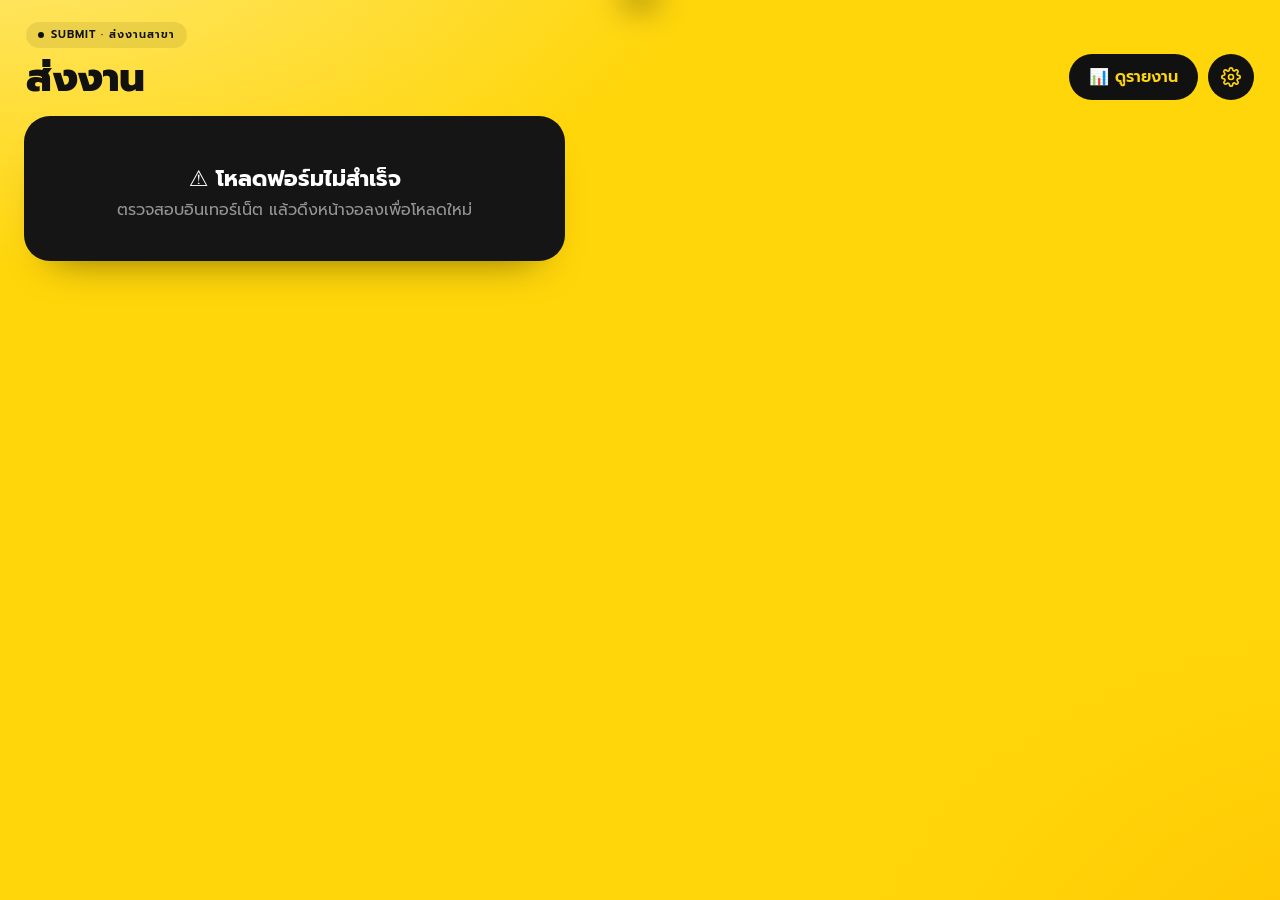
==== index.html @ efc7d186 "Add files via upload" ====
<!doctype html>
<html lang="th">
<head>
<meta charset="utf-8">
<meta name="viewport" content="width=device-width,initial-scale=1,viewport-fit=cover">
<meta name="theme-color" content="#FFD60A">
<meta name="apple-mobile-web-app-capable" content="yes">
<meta name="apple-mobile-web-app-status-bar-style" content="black-translucent">
<title>ส่งงาน</title>
<link rel="preconnect" href="https://fonts.googleapis.com">
<link rel="preconnect" href="https://fonts.gstatic.com" crossorigin>
<link href="https://fonts.googleapis.com/css2?family=Prompt:wght@400;500;600;700;800&display=swap" rel="stylesheet">
<link rel="stylesheet" href="style.css">
<script src="config.js"></script>
</head>
<body>
<div class="page">
  <header class="topbar">
    <div>
      <span class="tag"><i></i>SUBMIT · ส่งงานสาขา</span>
      <h1>ส่งงาน<span id="jobTitle" hidden></span></h1>
      <p class="desc" id="jobDesc"></p>
    </div>
    <div class="tools">
      <a class="pillbtn" href="report.html">📊 ดูรายงาน</a>
      <a class="round sm" href="admin.html" aria-label="ตั้งค่า" title="ตั้งค่า">
        <svg viewBox="0 0 24 24" fill="none" stroke="currentColor" stroke-width="2" stroke-linecap="round" stroke-linejoin="round"><circle cx="12" cy="12" r="3"/><path d="M19.4 15a1.7 1.7 0 0 0 .3 1.8l.1.1a2 2 0 1 1-2.8 2.8l-.1-.1a1.7 1.7 0 0 0-1.8-.3 1.7 1.7 0 0 0-1 1.5V21a2 2 0 1 1-4 0v-.1a1.7 1.7 0 0 0-1.1-1.5 1.7 1.7 0 0 0-1.8.3l-.1.1a2 2 0 1 1-2.8-2.8l.1-.1a1.7 1.7 0 0 0 .3-1.8 1.7 1.7 0 0 0-1.5-1H3a2 2 0 1 1 0-4h.1a1.7 1.7 0 0 0 1.5-1.1 1.7 1.7 0 0 0-.3-1.8l-.1-.1a2 2 0 1 1 2.8-2.8l.1.1a1.7 1.7 0 0 0 1.8.3H9a1.7 1.7 0 0 0 1-1.5V3a2 2 0 1 1 4 0v.1a1.7 1.7 0 0 0 1 1.5 1.7 1.7 0 0 0 1.8-.3l.1-.1a2 2 0 1 1 2.8 2.8l-.1.1a1.7 1.7 0 0 0-.3 1.8V9a1.7 1.7 0 0 0 1.5 1H21a2 2 0 1 1 0 4h-.1a1.7 1.7 0 0 0-1.5 1z"/></svg>
      </a>
    </div>
  </header>

  <main class="form-grid" id="form">
    <section class="panel" id="pInfo"><div class="skel dark"></div><div class="skel dark"></div><div class="skel dark"></div></section>
  </main>
</div>

<!-- Wheel picker sheet -->
<div class="scrim" id="scrim"></div>
<div class="sheet" id="sheet" role="dialog">
  <div id="sheetDrag">
    <div class="grab"></div>
    <div class="sheet-head">
      <button id="cancelSheet" type="button">ยกเลิก</button>
      <b id="sheetTitle">เลือก</b>
      <button id="doneSheet" class="done" type="button">เลือก</button>
    </div>
  </div>
  <div class="wheel-wrap"><div class="band"></div><div class="wheel" id="wheel"></div></div>
</div>

<div class="overlay" id="overlay"><div class="hud" id="hud"></div></div>
<div class="toast" id="toast"></div>

<script>
(() => {
  const CFG = window.APP_CONFIG || {};
  const $ = id => document.getElementById(id);
  const esc = s => String(s ?? '').replace(/[&<>"']/g, c => ({'&':'&amp;','<':'&lt;','>':'&gt;','"':'&quot;',"'":'&#39;'}[c]));
  const ls = {
    get(k){ try { return JSON.parse(localStorage.getItem(k)); } catch(e){ return null; } },
    set(k,v){ try { localStorage.setItem(k, JSON.stringify(v)); } catch(e){} }
  };
  const S = { form: null, stores: [], vals: {}, files: {} };
  const ICON = {
    plus: '<svg viewBox="0 0 24 24" fill="none" stroke="currentColor" stroke-width="2.2" stroke-linecap="round"><path d="M12 5v14M5 12h14"/></svg>',
    cam: '<svg viewBox="0 0 24 24" fill="none" stroke="currentColor" stroke-width="2" stroke-linecap="round" stroke-linejoin="round"><path d="M4 8h3l2-3h6l2 3h3v11H4z"/><circle cx="12" cy="13" r="3.5"/></svg>',
    chev: '<svg width="12" height="12" viewBox="0 0 12 12" fill="none" stroke="currentColor" stroke-width="2" stroke-linecap="round"><path d="M3 4.5l3 3 3-3"/></svg>'
  };

  /* ---------- Toast / haptic ---------- */
  let toastT;
  function toast(msg, err){
    const t = $('toast'); t.textContent = msg;
    t.className = 'toast show' + (err ? ' err' : '');
    clearTimeout(toastT); toastT = setTimeout(() => t.classList.remove('show'), 2600);
  }
  function haptic(){ try { navigator.vibrate && navigator.vibrate(8); } catch(e){} }
  function shake(el){ el.classList.remove('shake'); void el.offsetWidth; el.classList.add('shake'); }

  /* ---------- Load ---------- */
  async function init(){
    const cf = ls.get('form'), cs = ls.get('stores');
    if (cf && cs){ S.form = cf; S.stores = cs; restore(); render(); }
    try {
      const r = await fetch(CFG.API_URL + '?action=init');
      const j = await r.json();
      if (!j.ok) throw new Error(j.error);
      const changed = JSON.stringify(j.form) !== JSON.stringify(S.form) || JSON.stringify(j.stores) !== JSON.stringify(S.stores);
      S.form = j.form; S.stores = j.stores;
      ls.set('form', j.form); ls.set('stores', j.stores);
      if (changed){ restore(); render(); }
    } catch(e){
      if (!S.form){
        $('form').innerHTML = '<section class="panel solo-msg"><h2>⚠️ โหลดฟอร์มไม่สำเร็จ</h2><p>ตรวจสอบอินเทอร์เน็ต แล้วดึงหน้าจอลงเพื่อโหลดใหม่</p></section>';
      }
    }
  }
  function restore(){
    S.form.fields.forEach(f => {
      if (f.type === 'files'){ S.files[f.id] = S.files[f.id] || []; return; }
      if (S.vals[f.id] == null && f.remember){
        const v = ls.get('rem_' + f.id);
        if (v != null) S.vals[f.id] = v;
      }
    });
    const st = S.form.fields.find(f => f.type === 'store');
    if (st && S.vals[st.id] && !S.stores.some(s => s.id === S.vals[st.id])) delete S.vals[st.id];
  }

  /* ---------- Render form ---------- */
  function render(){
    const F = S.form;
    $('jobTitle').hidden = !F.jobName;
    $('jobTitle').textContent = F.jobName;
    $('jobDesc').textContent = F.desc || '';
    document.title = 'ส่งงาน · ' + F.jobName;

    if (F.active === false){
      $('form').className = 'form-grid solo';
      $('form').innerHTML = `<section class="panel solo-msg" id="pInfo"><div class="big-ico">⏸️</div><h2>ปิดรับงานชั่วคราว</h2><p>งาน "${esc(F.jobName)}" ยังไม่เปิดรับ หรือปิดรับไปแล้ว</p></section>`;
      return;
    }
    const info = F.fields.filter(f => f.type !== 'files');
    const ups = F.fields.filter(f => f.type === 'files');
    $('form').className = 'form-grid' + (ups.length ? '' : ' solo');
    $('form').innerHTML =
      `<section class="panel" id="pInfo" style="--i:1">
        <div class="panel-h"><h2>🏬 ข้อมูลผู้ส่ง</h2><small><span class="req">*</span> จำเป็นต้องกรอก</small></div>
        ${info.map(fieldHtml).join('')}
      </section>` +
      (ups.length ? `<section class="panel" id="pUp" style="--i:2">${ups.map((f, i) =>
        (i ? '<div class="divider"></div>' : '') + upHtml(f)).join('')}</section>` : '') +
      `<button class="btn btn-dark" id="submitBtn" type="button">
        <svg viewBox="0 0 24 24" fill="none" stroke="currentColor" stroke-width="2.2" stroke-linecap="round" stroke-linejoin="round"><path d="M12 19V5M5 12l7-7 7 7"/></svg>ส่งงาน</button>`;
    ups.forEach(f => renderThumbs(f.id));
    $('submitBtn').onclick = submit;
  }
  const req = f => f.required ? '<span class="req">*</span>' : '';
  function fieldHtml(f){
    const v = S.vals[f.id] || '';
    if (f.type === 'store' || f.type === 'select'){
      let main = '', sub = '';
      if (f.type === 'store'){
        const s = S.stores.find(x => x.id === v);
        if (s){ main = esc(s.id); sub = esc(s.name); }
      } else if (v) main = esc(v);
      return `<button class="field pick" id="fld_${f.id}" data-pick="${f.id}" type="button">
        <span class="fl">${esc(f.label)}${req(f)}</span>
        <span class="fv">${main || `<em>${f.type === 'store' ? 'แตะเพื่อเลือกสาขา' : 'แตะเพื่อเลือก'}</em>`}</span>
        <span class="fs">${sub || esc(f.hint || '')}</span>
        <span class="chev">${ICON.chev}</span></button>`;
    }
    return `<label class="field" id="fld_${f.id}">
      <span class="fl">${esc(f.label)}${req(f)}${f.hint ? ` <span class="fh">· ${esc(f.hint)}</span>` : ''}</span>
      <input data-in="${f.id}" value="${esc(v)}" ${f.type === 'number' ? 'inputmode="numeric"' : ''} autocomplete="off" placeholder="${esc(f.placeholder || '')}">
    </label>`;
  }
  function upHtml(f){
    const n = (S.files[f.id] || []).length;
    return `<div class="panel-h"><h2>${f.multiple ? '📄' : '📷'} ${esc(f.label)}${req(f)}</h2><small id="cnt_${f.id}">${n ? n + ' ไฟล์' : esc(f.hint || '')}</small></div>
      <div class="up" id="fld_${f.id}">
        <div class="thumbs" id="th_${f.id}" data-th="${f.id}"></div>
        <button class="drop" data-up="${f.id}" type="button">
          <span class="di">${f.multiple ? ICON.plus : ICON.cam}</span>
          <span><b id="ub_${f.id}">เพิ่ม${esc(f.label)}</b><small>${f.multiple ? 'ถ่ายรูป · เลือกจากคลัง · หลายไฟล์ได้' : 'ถ่ายรูป · เลือกจากคลัง · 1 ไฟล์'}${f.pdf ? ' · PDF' : ''}</small></span>
        </button>
      </div>
      <input type="file" id="in_${f.id}" data-file="${f.id}" accept="image/*${f.pdf ? ',application/pdf' : ''}" ${f.multiple ? 'multiple' : ''} hidden>`;
  }

  /* ---------- Delegated events ---------- */
  const form = $('form');
  form.addEventListener('input', e => {
    const id = e.target.dataset.in; if (!id) return;
    S.vals[id] = e.target.value;
  });
  form.addEventListener('click', e => {
    const p = e.target.closest('[data-pick]');
    if (p) return openPick(p.dataset.pick);
    const u = e.target.closest('[data-up]');
    if (u) return $('in_' + u.dataset.up).click();
    const x = e.target.closest('.thumb .x');
    if (x){ const th = x.closest('[data-th]'); removeFile(th.dataset.th, x.closest('.thumb').dataset.id); haptic(); }
  });
  form.addEventListener('change', e => {
    const id = e.target.dataset.file; if (!id) return;
    addFiles(id, [...e.target.files]); e.target.value = '';
  });
  const fieldOf = id => S.form.fields.find(f => f.id === id);

  /* ---------- Wheel picker ---------- */
  const IH = 52, wheel = $('wheel');
  let wItems = [], wIdx = 0, raf = 0, pickCb = null;
  function openPick(id){
    const f = fieldOf(id); if (!f) return;
    let items;
    if (f.type === 'store'){
      if (!S.stores.length){ toast('กำลังโหลดรายชื่อสาขา…'); return; }
      items = S.stores.map(s => ({ v: s.id, main: s.id, sub: s.name }));
    } else items = (f.options || []).map(o => ({ v: o, main: o }));
    $('sheetTitle').textContent = f.label;
    wheel.innerHTML = '<div class="sp"></div>' + items.map((it, i) =>
      `<div class="wi" data-i="${i}"><b>${esc(it.main)}</b>${it.sub ? `<span>${esc(it.sub)}</span>` : ''}</div>`).join('') + '<div class="sp"></div>';
    wItems = [...wheel.querySelectorAll('.wi')];
    wIdx = Math.max(0, items.findIndex(it => it.v === S.vals[id]));
    pickCb = i => {
      S.vals[id] = items[i].v;
      if (f.remember) ls.set('rem_' + id, items[i].v);
      const old = $('fld_' + id), tmp = document.createElement('div');
      tmp.innerHTML = fieldHtml(f); old.replaceWith(tmp.firstElementChild);
    };
    $('scrim').classList.add('show'); $('sheet').classList.add('show');
    requestAnimationFrame(() => { wheel.scrollTop = wIdx * IH; paint(); });
  }
  function paint(){
    raf = 0;
    const c = wheel.scrollTop / IH;
    wItems.forEach((el, i) => {
      const d = i - c, a = Math.abs(d);
      el.style.transform = `perspective(600px) rotateX(${(-d*20).toFixed(1)}deg) scale(${(1 - Math.min(a,3)*.05).toFixed(3)})`;
      el.style.opacity = Math.max(.15, 1 - a*.3).toFixed(2);
      el.classList.toggle('on', a < .5);
    });
    const n = Math.round(c);
    if (n !== wIdx && n >= 0 && n < wItems.length){ wIdx = n; haptic(); }
  }
  wheel.addEventListener('scroll', () => { if (!raf) raf = requestAnimationFrame(paint); }, { passive: true });
  wheel.addEventListener('click', e => {
    const it = e.target.closest('.wi');
    if (it) wheel.scrollTo({ top: +it.dataset.i * IH, behavior: 'smooth' });
  });
  function closeSheet(){
    $('scrim').classList.remove('show');
    const sh = $('sheet'); sh.style.transform = ''; sh.classList.remove('show');
  }
  $('scrim').onclick = closeSheet;
  $('cancelSheet').onclick = closeSheet;
  $('doneSheet').onclick = () => {
    if (!wItems.length) return closeSheet();
    const i = Math.min(wItems.length - 1, Math.max(0, Math.round(wheel.scrollTop / IH)));
    pickCb && pickCb(i); closeSheet(); haptic();
  };
  (() => {
    const sh = $('sheet'), h = $('sheetDrag'); let y0 = null, dy = 0;
    h.addEventListener('pointerdown', e => {
      if (e.target.closest('button')) return;
      y0 = e.clientY; dy = 0; sh.classList.add('drag'); h.setPointerCapture(e.pointerId);
    });
    h.addEventListener('pointermove', e => {
      if (y0 == null) return;
      dy = Math.max(0, e.clientY - y0); sh.style.transform = `translateY(${dy}px)`;
    });
    const end = () => {
      if (y0 == null) return; y0 = null; sh.classList.remove('drag');
      if (dy > 90) closeSheet(); else sh.style.transform = '';
    };
    h.addEventListener('pointerup', end); h.addEventListener('pointercancel', end);
  })();

  /* ---------- Files ---------- */
  function compress(file, max = 1800, q = .82){
    return new Promise((res, rej) => {
      const url = URL.createObjectURL(file), img = new Image();
      img.onload = () => {
        const s = Math.min(1, max / Math.max(img.width, img.height));
        const w = Math.round(img.width * s), h = Math.round(img.height * s);
        const c = document.createElement('canvas'); c.width = w; c.height = h;
        c.getContext('2d').drawImage(img, 0, 0, w, h);
        URL.revokeObjectURL(url);
        const data = c.toDataURL('image/jpeg', q);
        res({ type: 'image/jpeg', data: data.split(',')[1], preview: data });
      };
      img.onerror = () => { URL.revokeObjectURL(url); rej(new Error('อ่านรูปไม่ได้ ลองเลือกรูปอื่น')); };
      img.src = url;
    });
  }
  function readPdf(file){
    return new Promise((res, rej) => {
      const fr = new FileReader();
      fr.onload = () => res({ type: 'application/pdf', data: String(fr.result).split(',')[1], preview: null });
      fr.onerror = () => rej(new Error('อ่านไฟล์ไม่ได้'));
      fr.readAsDataURL(file);
    });
  }
  function prep(file, f){
    if (file.type === 'application/pdf' || /\.pdf$/i.test(file.name)){
      if (!f.pdf) return Promise.reject(new Error('ช่องนี้รับเฉพาะรูปภาพ'));
      if (file.size > 15e6) return Promise.reject(new Error('PDF ใหญ่เกิน 15MB'));
      return readPdf(file);
    }
    return compress(file);
  }
  let uid = 0;
  async function addFiles(id, files){
    const f = fieldOf(id); if (!f) return;
    if (!f.multiple) files = files.slice(0, 1);
    for (const file of files){
      const item = { id: ++uid, loading: true };
      if (f.multiple) S.files[id].push(item); else S.files[id] = [item];
      renderThumbs(id);
      try { Object.assign(item, await prep(file, f), { loading: false }); }
      catch(e){ toast(e.message, true); removeFile(id, item.id); continue; }
      renderThumbs(id);
    }
  }
  function removeFile(id, itemId){
    S.files[id] = (S.files[id] || []).filter(i => i.id != itemId);
    renderThumbs(id);
  }
  function renderThumbs(id){
    const g = $('th_' + id); if (!g) return;
    const f = fieldOf(id), list = S.files[id] || [], ids = new Set(list.map(i => String(i.id)));
    [...g.children].forEach(el => {
      if (!ids.has(el.dataset.id) && !el.classList.contains('out')){
        el.classList.add('out'); setTimeout(() => el.remove(), 300);
      }
    });
    list.forEach(it => {
      let el = g.querySelector(`[data-id="${it.id}"]`);
      if (!el){ el = document.createElement('div'); el.className = 'thumb'; el.dataset.id = it.id; g.appendChild(el); }
      const st = it.loading ? 'l' : 'd';
      if (el.dataset.st !== st){
        el.dataset.st = st;
        el.innerHTML = (it.loading ? '<div class="busy"><div class="spin"></div></div>'
          : it.preview ? `<img src="${it.preview}" alt="">` : '<div class="pdf">PDF</div>')
          + '<button class="x" type="button" aria-label="ลบ">×</button>';
      }
    });
    $('cnt_' + id).textContent = list.length ? list.length + ' ไฟล์' : (f.hint || '');
    $('ub_' + id).textContent = (!f.multiple && list.length ? 'เปลี่ยน' : 'เพิ่ม') + f.label;
  }

  /* ---------- Submit ---------- */
  let pTimer, pv = 0;
  function setP(v){
    const b = $('pBar'), t = $('pPct'); if (!b) return;
    b.style.strokeDashoffset = 213.6 * (1 - v); t.textContent = Math.round(v * 100) + '%';
  }
  function showProgress(){
    pv = 0;
    $('hud').innerHTML = `<div class="ringbox"><svg class="ring" viewBox="0 0 80 80"><circle class="trk" cx="40" cy="40" r="34"/><circle class="bar" id="pBar" cx="40" cy="40" r="34"/></svg><div class="pct" id="pPct">0%</div></div><h3 id="pTxt" style="font-size:18px;margin:0">กำลังอัปโหลดไฟล์…</h3><p>อย่าปิดหน้านี้จนกว่าจะเสร็จ</p>`;
    $('overlay').classList.add('show'); $('submitBtn').disabled = true;
    pTimer = setInterval(() => {
      pv += (0.93 - pv) * 0.05; setP(pv);
      if (pv > .6) $('pTxt').textContent = 'กำลังบันทึกลง Drive…';
    }, 200);
  }
  function hideOverlay(){ clearInterval(pTimer); $('overlay').classList.remove('show'); const b = $('submitBtn'); if (b) b.disabled = false; }

  function showDone(time){
    clearInterval(pTimer); setP(1);
    const F = S.form, st = F.fields.find(f => f.type === 'store');
    const cells = [];
    if (st) cells.push([st.label, S.vals[st.id]]);
    F.fields.filter(f => f.type !== 'store' && f.type !== 'files' && S.vals[f.id]).slice(0, 2)
      .forEach(f => cells.push([f.label, S.vals[f.id]]));
    const n = F.fields.filter(f => f.type === 'files').reduce((a, f) => a + S.files[f.id].length, 0);
    cells.push(['ไฟล์แนบ', n + ' ไฟล์']);
    setTimeout(() => {
      $('hud').innerHTML = `<svg class="check" viewBox="0 0 80 80"><circle cx="40" cy="40" r="36"/><path d="M25 41l10 10 21-22"/></svg>
        <h3>ส่งงานสำเร็จ</h3><p>${esc(time || '')}</p>
        <div class="sum">${cells.map(c => `<div><span>${esc(c[0])}</span><b>${esc(c[1])}</b></div>`).join('')}</div>
        <button class="btn btn-y" id="againBtn" type="button">ส่งงานใหม่</button>
        <a class="btn btn-g" href="report.html">ดูรายงาน</a>`;
      $('againBtn').onclick = resetForm;
      haptic();
    }, 350);
  }
  function resetForm(){
    S.form.fields.forEach(f => {
      if (f.type === 'files') S.files[f.id] = [];
      else if (!f.remember && f.type !== 'store') delete S.vals[f.id];
    });
    hideOverlay(); render();
    window.scrollTo({ top: 0, behavior: 'smooth' });
  }

  async function submit(){
    const F = S.form;
    for (const f of F.fields){
      const empty = f.type === 'files' ? !S.files[f.id].length : !String(S.vals[f.id] || '').trim();
      if (f.required && empty){
        const el = $('fld_' + f.id); shake(el);
        toast((f.type === 'files' ? 'กรุณาแนบ ' : f.type === 'store' || f.type === 'select' ? 'กรุณาเลือก ' : 'กรุณากรอก ') + f.label, true);
        el.scrollIntoView({ behavior: 'smooth', block: 'center' }); return;
      }
    }
    if (F.fields.some(f => f.type === 'files' && S.files[f.id].some(i => i.loading))){ toast('รอประมวลผลรูปสักครู่…'); return; }
    if (!/^https:\/\/script\.google\.com\//.test(CFG.API_URL || '')){ toast('ยังไม่ได้ใส่ API_URL ใน config.js', true); return; }

    const answers = {}, files = {};
    F.fields.forEach(f => {
      if (f.type === 'files') files[f.id] = S.files[f.id].map(i => ({ type: i.type, data: i.data }));
      else {
        answers[f.id] = String(S.vals[f.id] || '').trim();
        if (f.remember && answers[f.id]) ls.set('rem_' + f.id, answers[f.id]);
      }
    });
    showProgress();
    try {
      const r = await fetch(CFG.API_URL, { method: 'POST', body: JSON.stringify({ action: 'submit', answers, files }) });
      const j = await r.json();
      if (!j.ok) throw new Error(j.error || 'บันทึกไม่สำเร็จ');
      showDone(j.time);
    } catch(e){
      hideOverlay();
      toast(e.message && !/fetch|network|json/i.test(e.message) ? e.message : 'ส่งไม่สำเร็จ ตรวจสอบอินเทอร์เน็ตแล้วลองใหม่', true);
    }
  }

  init();
})();
</script>
</body>
</html>
---- style.css ----
:root{
  --page:#FFD60A;--page2:#FFC400;--ink:#111;--ink2:rgba(17,17,17,.62);
  --card:#151515;--card-hi:#222;--line:rgba(255,255,255,.07);
  --text:#fff;--sub:rgba(255,255,255,.55);--mute:rgba(255,255,255,.3);
  --y:#FFD60A;--y2:#FFE45C;--cream:#FFF8DC;--cream2:#FFF1C2;
  --red:#FF453A;--green:#30D158;--blue:#0A84FF;
  --r:26px;--spring:cubic-bezier(.32,.72,0,1);--bounce:cubic-bezier(.34,1.56,.64,1);
}
*{box-sizing:border-box;margin:0;padding:0;-webkit-tap-highlight-color:transparent}
html{background:var(--page)}
body{
  font-family:"Prompt",-apple-system,BlinkMacSystemFont,system-ui,sans-serif;font-size:16px;line-height:1.4;
  color:var(--ink);min-height:100dvh;overflow-x:hidden;-webkit-font-smoothing:antialiased;
  background:radial-gradient(1200px 600px at 0% -10%,#FFE875 0%,transparent 60%),
             radial-gradient(900px 600px at 110% 110%,var(--page2) 0%,transparent 60%),var(--page);
  background-attachment:fixed;
}
button,input{font:inherit;color:inherit}
button{cursor:pointer}
.page{max-width:1320px;margin:0 auto;
  padding:max(16px,env(safe-area-inset-top)) max(14px,env(safe-area-inset-right)) calc(32px + env(safe-area-inset-bottom)) max(14px,env(safe-area-inset-left))}

/* ---------- Top bar ---------- */
.topbar{display:flex;align-items:flex-end;justify-content:space-between;gap:14px;flex-wrap:wrap;
  padding:6px 2px 16px;animation:rise .8s var(--spring) both}
.tag{display:inline-flex;align-items:center;gap:7px;padding:5px 12px;border-radius:99px;
  background:rgba(0,0,0,.08);font-size:11px;font-weight:600;letter-spacing:1px;text-transform:uppercase}
.tag i{width:6px;height:6px;border-radius:50%;background:var(--ink);animation:pulse 1.6s infinite}
.topbar h1{font-size:clamp(28px,5vw,40px);font-weight:800;letter-spacing:-.5px;line-height:1.1;margin-top:8px}
.topbar h1 span{display:inline-block;margin-left:8px;padding:0 12px;border-radius:12px;background:var(--ink);color:var(--y);
  font-size:.62em;vertical-align:middle;line-height:1.6}
.pillbtn{display:inline-flex;align-items:center;gap:6px;height:46px;padding:0 20px;border-radius:99px;border:0;
  background:var(--ink);color:var(--y);font-weight:600;text-decoration:none;transition:transform .35s var(--spring)}
.pillbtn:active{transform:scale(.95)}

/* ---------- Panels ---------- */
.panel{background:var(--card);color:var(--text);border-radius:var(--r);padding:18px;
  box-shadow:0 24px 40px -28px rgba(0,0,0,.55);animation:rise .75s var(--spring) both;animation-delay:calc(var(--i,0)*80ms)}
.panel-h{display:flex;align-items:center;justify-content:space-between;gap:10px;margin-bottom:14px}
.panel-h h2{font-size:17px;font-weight:700;display:flex;align-items:center;gap:8px}
.panel-h small{font-size:12px;color:var(--sub);text-align:right}
.divider{height:1px;background:var(--line);margin:20px 0 18px}

/* ---------- Form ---------- */
.form-grid{display:grid;gap:14px}
.field{display:flex;flex-direction:column;gap:2px;width:100%;padding:12px 16px;margin-bottom:10px;border:0;text-align:left;
  border-radius:18px;background:var(--card-hi);color:var(--text);transition:box-shadow .3s,transform .35s var(--spring)}
.field:last-child{margin-bottom:0}
.field:focus-within{box-shadow:inset 0 0 0 2px var(--y)}
.fl{font-size:12px;color:var(--sub);font-weight:500}
.field input,.field textarea{background:none;border:0;outline:0;color:var(--text);font-size:20px;font-weight:600;padding:2px 0;width:100%;font-family:inherit}
.field textarea{font-size:16px;font-weight:500;resize:vertical;line-height:1.5}
.field textarea::placeholder,.field input::placeholder{color:var(--mute);font-weight:400}
.pick{display:grid;grid-template-columns:1fr auto;grid-template-areas:"fl ch" "fv ch" "fs ch";column-gap:12px;align-items:center}
.pick:active{transform:scale(.98)}
.pick .fl{grid-area:fl}.pick .fv{grid-area:fv;font-size:22px;font-weight:700;color:var(--y)}
.pick .fv em{font-style:normal;font-size:18px;font-weight:500;color:var(--mute)}
.pick .fs{grid-area:fs;font-size:13px;color:var(--sub);white-space:nowrap;overflow:hidden;text-overflow:ellipsis}
.pick .fs:empty{display:none}
.pick .chev{grid-area:ch;width:30px;height:30px;border-radius:50%;background:rgba(255,214,10,.14);color:var(--y);
  display:grid;place-items:center}

.drop{display:flex;align-items:center;gap:14px;width:100%;padding:16px;border-radius:18px;text-align:left;
  border:1.5px dashed rgba(255,214,10,.5);background:rgba(255,214,10,.06);color:var(--text);
  transition:transform .35s var(--spring),background .3s}
.drop:active{transform:scale(.97);background:rgba(255,214,10,.13)}
.drop .di{flex:none;width:44px;height:44px;border-radius:14px;background:var(--y);color:#000;display:grid;place-items:center}
.drop .di svg{width:22px;height:22px}
.drop b{display:block;font-size:15px;font-weight:600}
.drop small{font-size:12px;color:var(--sub)}
.up{border-radius:20px}
.thumbs{display:grid;grid-template-columns:repeat(auto-fill,minmax(92px,1fr));gap:8px}
.thumbs:not(:empty){margin-bottom:10px}
.thumb{position:relative;aspect-ratio:1;border-radius:14px;overflow:hidden;background:var(--card-hi);animation:pop .5s var(--bounce) both}
.thumb img{width:100%;height:100%;object-fit:cover;display:block}
.thumb .pdf{display:grid;place-items:center;height:100%;font-weight:800;color:var(--y)}
.thumb .x{position:absolute;top:6px;right:6px;width:26px;height:26px;border-radius:50%;border:0;
  background:rgba(0,0,0,.6);backdrop-filter:blur(10px);-webkit-backdrop-filter:blur(10px);color:#fff;
  display:grid;place-items:center;font-size:16px;line-height:1}
.thumb .busy{position:absolute;inset:0;display:grid;place-items:center;background:rgba(0,0,0,.4)}
.thumb.out{animation:shrink .3s var(--spring) forwards}

.btn{display:flex;align-items:center;justify-content:center;gap:10px;width:100%;height:58px;border:0;border-radius:20px;
  font-size:18px;font-weight:700;text-decoration:none;transition:transform .35s var(--spring),opacity .3s}
.btn:active{transform:scale(.96)}
.btn[disabled]{opacity:.5;pointer-events:none}
.btn-dark{background:var(--ink);color:var(--y);box-shadow:0 18px 30px -18px rgba(0,0,0,.7)}
.btn-y{background:linear-gradient(180deg,var(--y2),var(--y));color:#000}
.btn-g{background:var(--card-hi);color:var(--text)}
.btn svg{width:20px;height:20px}

/* ---------- Bottom sheet + wheel ---------- */
.scrim{position:fixed;inset:0;z-index:50;background:rgba(0,0,0,.5);opacity:0;pointer-events:none;transition:opacity .45s var(--spring)}
.scrim.show{opacity:1;pointer-events:auto}
.sheet{position:fixed;left:0;right:0;bottom:0;z-index:51;max-width:520px;margin:0 auto;color:var(--text);
  background:rgba(24,24,24,.96);backdrop-filter:blur(30px) saturate(160%);-webkit-backdrop-filter:blur(30px) saturate(160%);
  border-radius:26px 26px 0 0;padding-bottom:calc(14px + env(safe-area-inset-bottom));
  transform:translateY(105%);transition:transform .55s var(--spring)}
.sheet.show{transform:translateY(0)}
.sheet.drag{transition:none}
#sheetDrag{touch-action:none}
.grab{width:38px;height:5px;border-radius:3px;background:rgba(255,255,255,.28);margin:9px auto 0}
.sheet-head{display:flex;align-items:center;justify-content:space-between;padding:8px 18px 2px}
.sheet-head b{font-size:17px}
.sheet-head button{background:none;border:0;color:var(--sub);font-size:16px;padding:8px 2px}
.sheet-head .done{color:var(--y);font-weight:700}
.wheel-wrap{position:relative;height:260px;margin:4px 0 6px}
.band{position:absolute;left:14px;right:14px;top:104px;height:52px;border-radius:14px;background:rgba(255,214,10,.12);
  box-shadow:inset 0 0 0 1px rgba(255,214,10,.25);pointer-events:none}
.wheel{position:relative;height:100%;overflow-y:scroll;scroll-snap-type:y mandatory;scrollbar-width:none;
  -webkit-mask-image:linear-gradient(transparent,#000 30%,#000 70%,transparent);mask-image:linear-gradient(transparent,#000 30%,#000 70%,transparent)}
.wheel::-webkit-scrollbar{display:none}
.wheel .sp{height:104px}
.wi{height:52px;scroll-snap-align:center;display:flex;flex-direction:column;align-items:center;justify-content:center;
  will-change:transform,opacity;cursor:pointer}
.wi b{font-size:17px;font-weight:700;line-height:1.2;transition:color .2s}
.wi span{font-size:12px;color:var(--sub)}
.wi.on b{color:var(--y)}

/* ---------- Toast / overlay ---------- */
.toast{position:fixed;left:50%;top:calc(12px + env(safe-area-inset-top));z-index:90;max-width:calc(100% - 32px);
  padding:12px 20px;border-radius:99px;background:var(--ink);color:#fff;font-size:15px;font-weight:500;
  box-shadow:0 12px 30px rgba(0,0,0,.35);transform:translate(-50%,-160%);transition:transform .55s var(--spring)}
.toast.show{transform:translate(-50%,0)}
.toast.err{color:#FF8A82}
.overlay{position:fixed;inset:0;z-index:70;display:grid;place-items:center;padding:24px;
  background:rgba(0,0,0,.55);backdrop-filter:blur(14px);-webkit-backdrop-filter:blur(14px);
  opacity:0;pointer-events:none;transition:opacity .4s var(--spring)}
.overlay.show{opacity:1;pointer-events:auto}
.hud{width:100%;max-width:360px;padding:28px 22px 22px;border-radius:28px;background:var(--card);color:var(--text);text-align:center;
  transform:scale(.9) translateY(10px);transition:transform .6s var(--bounce)}
.overlay.show .hud{transform:none}
.hud h3{font-size:22px;margin-top:12px}
.hud p{color:var(--sub);font-size:14px}
.hud .btn{margin-top:10px;height:52px;font-size:16px}
.ring{width:96px;height:96px;transform:rotate(-90deg)}
.ring circle{fill:none;stroke-width:8;stroke-linecap:round}
.ring .trk{stroke:rgba(255,255,255,.1)}
.ring .bar{stroke:var(--y);stroke-dasharray:213.6;stroke-dashoffset:213.6;transition:stroke-dashoffset .4s var(--spring)}
.ringbox{position:relative;width:96px;height:96px;margin:0 auto 14px}
.ringbox .pct{position:absolute;inset:0;display:grid;place-items:center;font-size:22px;font-weight:800;color:var(--y)}
.check{width:88px;height:88px;margin:0 auto;display:block}
.check circle{fill:var(--y);transform-origin:center;animation:pop .6s var(--bounce) both}
.check path{fill:none;stroke:#000;stroke-width:7;stroke-linecap:round;stroke-linejoin:round;stroke-dasharray:60;stroke-dashoffset:60;
  animation:draw .5s .3s var(--spring) forwards}
.sum{display:grid;grid-template-columns:1fr 1fr;gap:8px;margin:18px 0 6px;text-align:left}
.sum div{background:var(--card-hi);border-radius:14px;padding:10px 12px}
.sum span{display:block;font-size:11px;color:var(--sub)}
.sum b{font-size:15px;word-break:break-all}
.spin{width:22px;height:22px;border-radius:50%;border:2.5px solid rgba(255,255,255,.25);border-top-color:#fff;animation:spin .8s linear infinite}

/* ---------- Report ---------- */
.tools{display:flex;align-items:center;gap:10px}
.datebar{display:flex;align-items:center;gap:4px;height:56px;padding:5px;border-radius:20px;background:var(--ink);color:#fff}
.datebar>button{width:46px;height:46px;border:0;border-radius:15px;background:#262626;color:#fff;font-size:22px;
  transition:transform .3s var(--spring),opacity .3s}
.datebar>button:active{transform:scale(.9)}
.datebar>button[disabled]{opacity:.3;pointer-events:none}
.dlabel{position:relative;display:flex;flex-direction:column;align-items:center;justify-content:center;min-width:150px;padding:0 10px;cursor:pointer}
.dlabel b{font-size:16px;font-weight:700;line-height:1.1}
.dlabel small{font-size:11px;color:var(--y);font-weight:600}
.dlabel input{position:absolute;inset:0;opacity:0;width:100%;height:100%;cursor:pointer}
.round{width:52px;height:52px;border-radius:50%;border:0;background:var(--ink);color:var(--y);display:grid;place-items:center;
  transition:transform .35s var(--spring)}
.round svg{width:22px;height:22px}
.round:active{transform:scale(.9)}
.round.spinning svg{animation:spin .8s linear infinite}

.rep-grid{display:grid;gap:14px}
.side{display:grid;gap:14px;align-content:start}
.sumtop{display:flex;align-items:center;gap:18px}
.bigring{position:relative;width:132px;height:132px;flex:none}
.bigring svg{width:100%;height:100%;transform:rotate(-90deg)}
.bigring circle{fill:none;stroke-width:11;stroke-linecap:round}
.bigring .trk{stroke:rgba(255,255,255,.08)}
.bigring .bar{stroke:var(--y);stroke-dasharray:376.99;stroke-dashoffset:376.99;transition:stroke-dashoffset 1.2s var(--spring),stroke .4s}
.bigring .in{position:absolute;inset:0;display:flex;flex-direction:column;align-items:center;justify-content:center}
.bigring .in b{font-size:30px;font-weight:800;color:var(--y);line-height:1}
.bigring .in small{font-size:11px;color:var(--sub);margin-top:4px}
.sumtxt .k{font-size:12px;color:var(--sub)}
.sumtxt .v{font-size:34px;font-weight:800;line-height:1.05}
.sumtxt .v span{font-size:18px;color:var(--sub);font-weight:600}
.stats{display:grid;grid-template-columns:1fr 1fr;gap:8px;margin-top:16px}
.stat{background:var(--card-hi);border-radius:16px;padding:12px 14px}
.stat small{display:flex;align-items:center;gap:6px;font-size:12px;color:var(--sub)}
.stat small i{width:8px;height:8px;border-radius:50%}
.stat b{font-size:24px;font-weight:800}
.updated{font-size:11px;color:var(--mute);margin-top:12px;text-align:right}

.seg{position:relative;display:grid;grid-template-columns:repeat(3,1fr);padding:4px;border-radius:16px;background:var(--card-hi)}
.seg button{position:relative;z-index:1;height:40px;border:0;background:none;color:var(--sub);font-size:14px;font-weight:600;transition:color .3s}
.seg button.on{color:#000}
.seg .knob{position:absolute;top:4px;bottom:4px;left:4px;width:calc((100% - 8px)/3);border-radius:12px;background:var(--y);
  transition:transform .45s var(--spring)}
.side .btn{margin-top:12px;height:50px;font-size:15px}

.cream{background:var(--cream);border-radius:var(--r);padding:18px;box-shadow:0 24px 40px -28px rgba(0,0,0,.4);
  animation:rise .75s .15s var(--spring) both;min-width:0}
.cream-h{display:flex;align-items:center;justify-content:space-between;margin-bottom:12px}
.cream-h h2{font-size:17px;font-weight:700}
.cream-h small{font-size:12px;color:var(--ink2)}
.search{display:flex;align-items:center;gap:10px;height:50px;padding:0 16px;border-radius:16px;background:var(--cream2);margin-bottom:14px}
.search svg{width:18px;height:18px;flex:none;opacity:.5}
.search input{flex:1;min-width:0;border:0;outline:0;background:none;font-size:16px}
.search input::placeholder{color:var(--ink2)}
.cards{display:grid;grid-template-columns:repeat(auto-fill,minmax(290px,1fr));gap:12px;align-items:start}
.rc{background:#fff;border-radius:20px;padding:14px;box-shadow:0 10px 24px -18px rgba(0,0,0,.35);
  animation:rise .55s var(--spring) both;animation-delay:calc(var(--i,0)*35ms)}
.rc.no{background:rgba(255,255,255,.55)}
.rhead{display:flex;align-items:flex-start;justify-content:space-between;gap:10px}
.sid{font-size:18px;font-weight:800;line-height:1.1}
.sname{font-size:13px;color:var(--ink2)}
.pill{flex:none;display:inline-flex;align-items:center;gap:5px;padding:5px 10px;border-radius:99px;font-size:12px;font-weight:700;white-space:nowrap}
.pill-ok{background:rgba(48,209,88,.15);color:#1a8f3a}
.pill-no{background:rgba(255,69,58,.12);color:#d4281f}
.pill i{width:7px;height:7px;border-radius:50%;background:currentColor}
.subm{margin-top:12px;padding-top:12px;border-top:1px dashed rgba(0,0,0,.12)}
.meta{display:grid;grid-template-columns:repeat(auto-fit,minmax(96px,1fr));gap:8px}
.meta small{display:block;font-size:11px;color:var(--ink2)}
.meta b{font-size:14px;word-break:break-all}
.tl{font-size:11px;color:var(--ink2);margin:10px 0 6px;font-weight:600}
.strip{display:flex;gap:6px;overflow-x:auto;scrollbar-width:none;padding-bottom:2px}
.strip::-webkit-scrollbar{display:none}
.tb{flex:none;width:64px;height:64px;border-radius:12px;overflow:hidden;border:0;background:var(--cream2);
  transition:transform .3s var(--spring)}
.tb:active{transform:scale(.92)}
.tb img{width:100%;height:100%;object-fit:cover;display:block}
.tb.err{display:grid;place-items:center;font-size:11px;font-weight:700;color:var(--ink2)}
.tb.err img{display:none}
.tb.err::after{content:"เปิดไฟล์"}
.flink{display:inline-block;margin-top:10px;font-size:13px;font-weight:600;color:var(--ink);text-decoration:none;
  padding:6px 12px;border-radius:99px;background:var(--y)}
.empty{grid-column:1/-1;text-align:center;padding:40px 10px;color:var(--ink2)}
.skel{height:120px;border-radius:20px;background:linear-gradient(90deg,#fff6 25%,#fffc 50%,#fff6 75%);background-size:200% 100%;animation:shimmer 1.2s infinite}

.lightbox{position:fixed;inset:0;z-index:80;display:flex;flex-direction:column;background:rgba(0,0,0,.92);
  opacity:0;pointer-events:none;transition:opacity .35s var(--spring)}
.lightbox.show{opacity:1;pointer-events:auto}
.lightbox .lb-img{flex:1;display:grid;place-items:center;padding:calc(56px + env(safe-area-inset-top)) 12px 12px;min-height:0}
.lightbox img{max-width:100%;max-height:100%;border-radius:14px;object-fit:contain;transform:scale(.92);transition:transform .5s var(--spring)}
.lightbox.show img{transform:none}
.lb-bar{display:flex;gap:10px;padding:12px 16px calc(16px + env(safe-area-inset-bottom));max-width:520px;width:100%;margin:0 auto}
.lb-x{position:absolute;top:calc(12px + env(safe-area-inset-top));right:14px;width:40px;height:40px;border-radius:50%;border:0;
  background:rgba(255,255,255,.15);color:#fff;font-size:22px}

/* ---------- Dynamic form extras ---------- */
.topbar .desc{font-size:15px;color:var(--ink2);margin-top:6px;max-width:640px}
.topbar .desc:empty{display:none}
.round.sm{width:46px;height:46px;text-decoration:none}
.round.sm svg{width:20px;height:20px}
.req{color:var(--y);margin-left:3px;font-weight:700}
.cream .req,.rc .req{color:#d4281f}
.fh{color:var(--mute);font-weight:400}
.none{font-size:12px;color:var(--ink2)}
.skel.dark{height:68px;margin-bottom:10px;background:linear-gradient(90deg,#1f1f1f 25%,#2a2a2a 50%,#1f1f1f 75%);background-size:200% 100%}
.solo-msg{text-align:center;padding:40px 22px}
.solo-msg h2{font-size:22px;margin:8px 0 4px}
.solo-msg p{color:var(--sub)}
.big-ico{font-size:44px}
.panel-h .cnt{display:inline-grid;place-items:center;min-width:26px;height:26px;padding:0 8px;border-radius:99px;background:var(--y);color:#000;font-size:13px}

/* ---------- PIN lock ---------- */
.lock{position:fixed;inset:0;z-index:60;display:grid;place-items:center;padding:24px 16px;overflow-y:auto;
  background:radial-gradient(900px 500px at 50% -10%,#2a2a2a,transparent),#0b0b0b;color:#fff;
  transition:opacity .45s var(--spring),transform .55s var(--spring)}
.lock.out{opacity:0;transform:scale(1.06);pointer-events:none}
.lock-card{width:100%;max-width:330px;text-align:center;animation:rise .7s var(--spring) both}
.lock-ico{width:64px;height:64px;margin:0 auto 14px;border-radius:20px;background:var(--y);color:#000;display:grid;place-items:center;
  box-shadow:0 14px 40px -12px rgba(255,214,10,.6)}
.lock-ico svg{width:30px;height:30px}
.lock h1{font-size:24px;font-weight:700}
.lock p{color:var(--sub);font-size:14px;min-height:20px;margin-top:2px}
.lock.busy .keypad{opacity:.4;pointer-events:none}
.dots{display:flex;justify-content:center;gap:14px;height:16px;margin:22px 0 28px}
.dots i{width:14px;height:14px;border-radius:50%;border:1.5px solid rgba(255,255,255,.55);transition:background .2s,transform .3s var(--bounce),border-color .2s}
.dots i.on{background:var(--y);border-color:var(--y);transform:scale(1.15)}
.keypad{display:grid;grid-template-columns:repeat(3,76px);justify-content:center;gap:16px 22px;transition:opacity .3s}
.keypad button{width:76px;height:76px;border-radius:50%;border:0;background:rgba(255,255,255,.1);color:#fff;
  font-size:30px;font-weight:500;line-height:1;display:flex;flex-direction:column;align-items:center;justify-content:center;
  transition:background .35s,transform .3s var(--spring)}
.keypad button small{font-size:9px;letter-spacing:2px;color:var(--sub);margin-top:2px;font-weight:600}
.keypad button:active{background:rgba(255,255,255,.32);transform:scale(.92);transition:none}
.keypad .kfn{background:none;font-size:24px}
.keypad .kok{background:var(--y);color:#000;font-weight:700}
.keypad .kok:active{background:var(--y2)}
.back{display:inline-block;margin-top:26px;color:var(--sub);font-size:14px;text-decoration:none}

/* ---------- Admin ---------- */
.adm-grid{display:grid;gap:14px;padding-bottom:90px}
.trow,.lrow{display:flex;align-items:center;gap:12px;padding:12px 4px}
.trow+.trow,.lrow+.lrow{border-top:1px solid var(--line)}
.trow .stack,.lrow .stack{flex:1;min-width:0}
.trow b,.lrow b{font-size:15px;font-weight:600}
.trow small,.lrow small{display:block;color:var(--sub);font-size:12px;white-space:nowrap;overflow:hidden;text-overflow:ellipsis}
.stack{display:flex;flex-direction:column;min-width:0}
.stack em{font-style:normal;color:var(--mute)}
.sw{flex:none;position:relative;width:51px;height:31px;border-radius:99px;border:0;background:rgba(120,120,128,.36);transition:background .3s}
.sw::after{content:"";position:absolute;top:2px;left:2px;width:27px;height:27px;border-radius:50%;background:#fff;
  box-shadow:0 3px 8px rgba(0,0,0,.3);transition:transform .4s var(--spring)}
.sw[aria-checked="true"]{background:var(--y)}
.sw[aria-checked="true"]::after{transform:translateX(20px)}
.mini{flex:none;height:36px;padding:0 16px;border-radius:99px;border:0;background:var(--card-hi);color:var(--text);font-size:14px;font-weight:600;
  display:inline-flex;align-items:center;justify-content:center;transition:transform .3s var(--spring),opacity .3s}
.mini:active{transform:scale(.93)}
.mini.y{background:var(--y);color:#000}
.mini[disabled]{opacity:.6;pointer-events:none}
.pinrow{display:flex;gap:10px;align-items:center}
.pinrow .field{margin:0;flex:1}
.pinrow .mini{height:58px;border-radius:18px;padding:0 20px}

.flist{display:grid;gap:10px}
.fc{background:var(--card-hi);border-radius:20px;overflow:hidden;transition:box-shadow .3s}
.fc.open{box-shadow:inset 0 0 0 1.5px rgba(255,214,10,.45)}
.fc.new{animation:pop .45s var(--bounce) both}
.fc.gone{animation:shrink .3s var(--spring) forwards}
.fc-h{display:flex;align-items:center;gap:12px;padding:12px 12px 12px 14px;cursor:pointer;user-select:none}
.fico{flex:none;width:38px;height:38px;border-radius:12px;display:grid;place-items:center;font-size:14px;font-weight:800;background:var(--y);color:#000}
.fico.t-store{background:#fff}
.fico.t-select{background:#64D2FF}
.fico.t-files{background:#FF9F0A}
.fico.t-number{background:#30D158}
.fc-h .stack{flex:1}
.fc-h b{font-size:15px;font-weight:600;white-space:nowrap;overflow:hidden;text-overflow:ellipsis}
.fc-h small{font-size:12px;color:var(--sub)}
.mv{display:flex;gap:4px}
.mv button{width:32px;height:32px;border-radius:10px;border:0;background:rgba(255,255,255,.07);color:#fff;font-size:15px;
  transition:transform .25s var(--spring),opacity .2s}
.mv button:active{transform:scale(.88)}
.mv button[disabled]{opacity:.2;pointer-events:none}
.fc .chev{flex:none;color:var(--sub);display:grid;place-items:center;width:20px;transition:transform .45s var(--spring)}
.fc.open .chev{transform:rotate(180deg)}
.fc-body{display:grid;grid-template-rows:0fr;transition:grid-template-rows .5s var(--spring)}
.fc.open .fc-body{grid-template-rows:1fr}
.fc-in{min-height:0;overflow:hidden;padding:0 12px}
.fc.open .fc-in{padding-bottom:14px}
.fc-in .field{background:#2c2c2c}
.fl.pad{padding:4px 4px 8px}
.seg4{display:grid;grid-template-columns:repeat(4,1fr);gap:6px;margin-bottom:10px}
.seg4 button{height:58px;border-radius:14px;border:0;background:#2c2c2c;color:var(--sub);font-weight:800;font-size:15px;
  display:flex;flex-direction:column;align-items:center;justify-content:center;gap:1px;transition:background .3s,color .3s,transform .3s var(--spring)}
.seg4 button span{font-size:11px;font-weight:600}
.seg4 button.on{background:var(--y);color:#000}
.seg4 button:active{transform:scale(.94)}
.tgroup{background:#2c2c2c;border-radius:18px;padding:0 12px;margin-bottom:10px}
.tgroup:empty{display:none}
.note{font-size:12px;color:var(--mute);padding:0 4px 10px;margin-top:-4px}
.del{width:100%;height:48px;border-radius:14px;border:0;background:rgba(255,69,58,.12);color:#FF6961;font-weight:600;font-size:15px;
  transition:background .3s,transform .3s var(--spring)}
.del.arm{background:var(--red);color:#fff}
.del:active{transform:scale(.97)}
.addbar{display:flex;flex-wrap:wrap;align-items:center;gap:8px;margin-top:14px;padding-top:14px;border-top:1px solid var(--line)}
.addbar span{width:100%;font-size:12px;color:var(--sub)}
.addbar button{flex:1 1 auto;height:44px;padding:0 14px;border-radius:14px;border:1.5px dashed rgba(255,214,10,.45);background:rgba(255,214,10,.06);
  color:var(--y);font-weight:600;font-size:14px;transition:transform .3s var(--spring),background .3s}
.addbar button:active{transform:scale(.94);background:rgba(255,214,10,.15)}
.savebar{position:fixed;left:50%;bottom:calc(16px + env(safe-area-inset-bottom));z-index:40;display:flex;align-items:center;gap:8px;
  width:max-content;max-width:calc(100% - 24px);padding:8px 8px 8px 18px;border-radius:99px;background:rgba(17,17,17,.92);color:#fff;
  backdrop-filter:blur(20px);-webkit-backdrop-filter:blur(20px);box-shadow:0 18px 40px -10px rgba(0,0,0,.55);
  font-size:14px;transform:translate(-50%,calc(100% + 40px));transition:transform .55s var(--spring)}
.savebar.show{transform:translate(-50%,0)}
.savebar span{flex:1;min-width:0;white-space:nowrap;overflow:hidden;text-overflow:ellipsis}
.savebar .mini{height:40px}
.savebar .mini.y{min-width:84px}
.spin.dk{width:18px;height:18px;border-color:rgba(0,0,0,.2);border-top-color:#000}

/* ---------- Responsive ---------- */
@media (min-width:860px){
  .page{padding-left:24px;padding-right:24px}
  .form-grid{grid-template-columns:minmax(0,1fr) minmax(0,1.25fr);grid-template-rows:auto 1fr;
    grid-template-areas:"info up" "send up";align-items:start}
  #pInfo{grid-area:info}#pUp{grid-area:up}#submitBtn{grid-area:send}
  .rep-grid{grid-template-columns:340px minmax(0,1fr);align-items:start}
  .side{position:sticky;top:16px}
  .adm-grid{grid-template-columns:360px minmax(0,1fr);align-items:start}
  .form-grid.solo{grid-template-columns:minmax(0,640px);grid-template-areas:"info" "send";justify-content:center}
}
@media (max-width:560px){
  .tools{width:100%}
  .datebar{flex:1}
  .dlabel{flex:1;min-width:0}
  .cards{grid-template-columns:1fr}
  .keypad{grid-template-columns:repeat(3,72px);gap:14px 20px}
  .keypad button{width:72px;height:72px}
  .savebar span{display:none}
  .savebar{padding-left:8px}
}

.shake{animation:shake .45s ease}
@keyframes rise{from{opacity:0;transform:translateY(18px)}to{opacity:1;transform:none}}
@keyframes pop{from{opacity:0;transform:scale(.6)}to{opacity:1;transform:scale(1)}}
@keyframes shrink{to{opacity:0;transform:scale(.5)}}
@keyframes pulse{50%{opacity:.3}}
@keyframes spin{to{transform:rotate(360deg)}}
@keyframes draw{to{stroke-dashoffset:0}}
@keyframes shimmer{to{background-position:-200% 0}}
@keyframes shake{20%,60%{transform:translateX(-8px)}40%,80%{transform:translateX(8px)}}
@media (prefers-reduced-motion:reduce){*{animation-duration:.01ms!important;transition-duration:.01ms!important}}
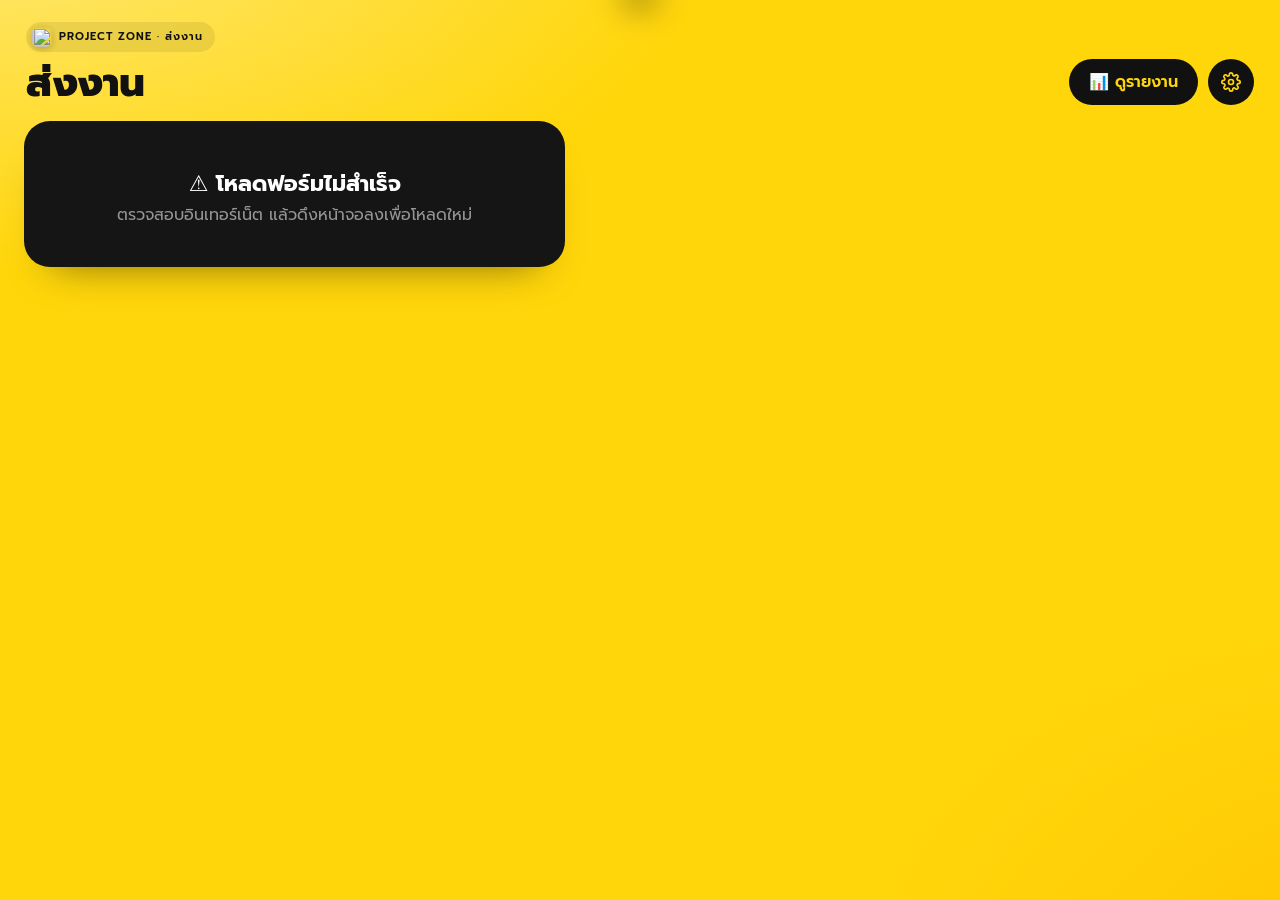
==== commit b6cd6cad: "Add files via upload" ====
--- a/index.html
+++ b/index.html
@@ -6,7 +6,22 @@
 <meta name="theme-color" content="#FFD60A">
 <meta name="apple-mobile-web-app-capable" content="yes">
 <meta name="apple-mobile-web-app-status-bar-style" content="black-translucent">
-<title>ส่งงาน</title>
+<title>Project Zone · ส่งงาน</title>
+<meta name="description" content="ส่งงานสาขา อัพโหลดเอกสารและรูปหลักฐาน ง่ายในไม่กี่แตะ">
+<meta property="og:type" content="website">
+<meta property="og:site_name" content="Project Zone">
+<meta property="og:title" content="Project Zone · ส่งงาน">
+<meta property="og:description" content="ส่งงานสาขา อัพโหลดเอกสารและรูปหลักฐาน ง่ายในไม่กี่แตะ">
+<meta property="og:url" content="https://boston5656.github.io/Project-Form-ASM/index.html">
+<meta property="og:image" content="https://boston5656.github.io/Project-Form-ASM/icons/og.png">
+<meta property="og:image:width" content="1200">
+<meta property="og:image:height" content="630">
+<meta name="twitter:card" content="summary_large_image">
+<meta name="apple-mobile-web-app-title" content="Project Zone">
+<link rel="icon" type="image/svg+xml" href="icons/icon.svg">
+<link rel="icon" type="image/png" sizes="32x32" href="icons/icon-32.png">
+<link rel="apple-touch-icon" href="icons/apple-touch-icon.png">
+<link rel="manifest" href="manifest.json">
 <link rel="preconnect" href="https://fonts.googleapis.com">
 <link rel="preconnect" href="https://fonts.gstatic.com" crossorigin>
 <link href="https://fonts.googleapis.com/css2?family=Prompt:wght@400;500;600;700;800&display=swap" rel="stylesheet">
@@ -17,7 +32,7 @@
 <div class="page">
   <header class="topbar">
     <div>
-      <span class="tag"><i></i>SUBMIT · ส่งงานสาขา</span>
+      <span class="tag brand"><img src="icons/icon.svg" alt="">PROJECT ZONE · ส่งงาน</span>
       <h1>ส่งงาน<span id="jobTitle" hidden></span></h1>
       <p class="desc" id="jobDesc"></p>
     </div>
@@ -113,7 +128,7 @@
     $('jobTitle').hidden = !F.jobName;
     $('jobTitle').textContent = F.jobName;
     $('jobDesc').textContent = F.desc || '';
-    document.title = 'ส่งงาน · ' + F.jobName;
+    document.title = F.jobName + ' · Project Zone';
 
     if (F.active === false){
       $('form').className = 'form-grid solo';
--- a/style.css
+++ b/style.css
@@ -25,6 +25,9 @@
   padding:6px 2px 16px;animation:rise .8s var(--spring) both}
 .tag{display:inline-flex;align-items:center;gap:7px;padding:5px 12px;border-radius:99px;
   background:rgba(0,0,0,.08);font-size:11px;font-weight:600;letter-spacing:1px;text-transform:uppercase}
+.tag.brand{padding-left:6px}
+.tag img{width:20px;height:20px;border-radius:6px;box-shadow:0 2px 6px rgba(0,0,0,.18)}
+.lock-logo{display:block;width:76px;height:76px;margin:0 auto 14px;filter:drop-shadow(0 14px 30px rgba(255,214,10,.35))}
 .tag i{width:6px;height:6px;border-radius:50%;background:var(--ink);animation:pulse 1.6s infinite}
 .topbar h1{font-size:clamp(28px,5vw,40px);font-weight:800;letter-spacing:-.5px;line-height:1.1;margin-top:8px}
 .topbar h1 span{display:inline-block;margin-left:8px;padding:0 12px;border-radius:12px;background:var(--ink);color:var(--y);
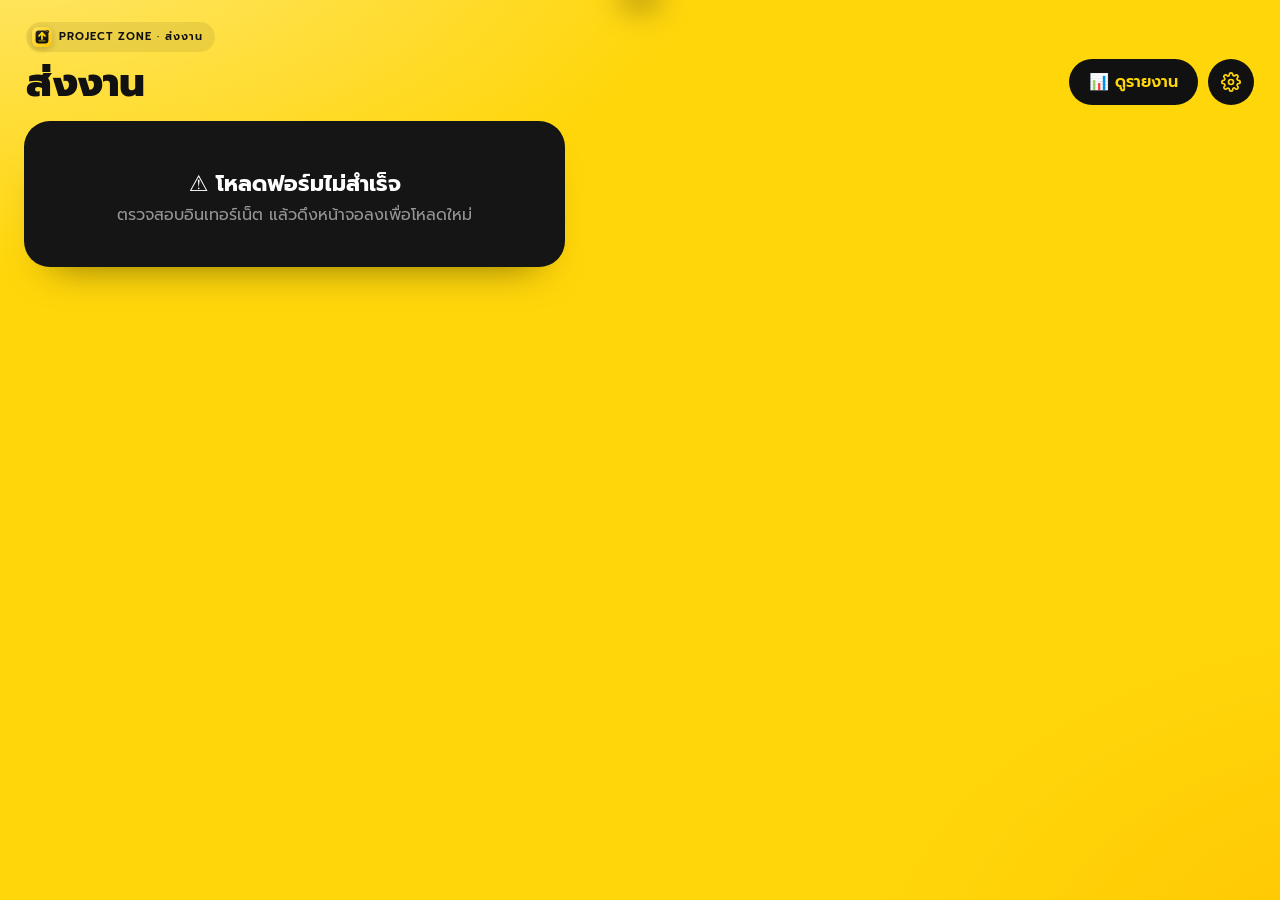
==== commit ae2ac0dd: "Add files via upload" ====
--- a/index.html
+++ b/index.html
@@ -32,7 +32,7 @@
 <div class="page">
   <header class="topbar">
     <div>
-      <span class="tag brand"><img src="icons/icon.svg" alt="">PROJECT ZONE · ส่งงาน</span>
+      <span class="tag brand"><img src="[data-uri]" alt="">PROJECT ZONE · ส่งงาน</span>
       <h1>ส่งงาน<span id="jobTitle" hidden></span></h1>
       <p class="desc" id="jobDesc"></p>
     </div>
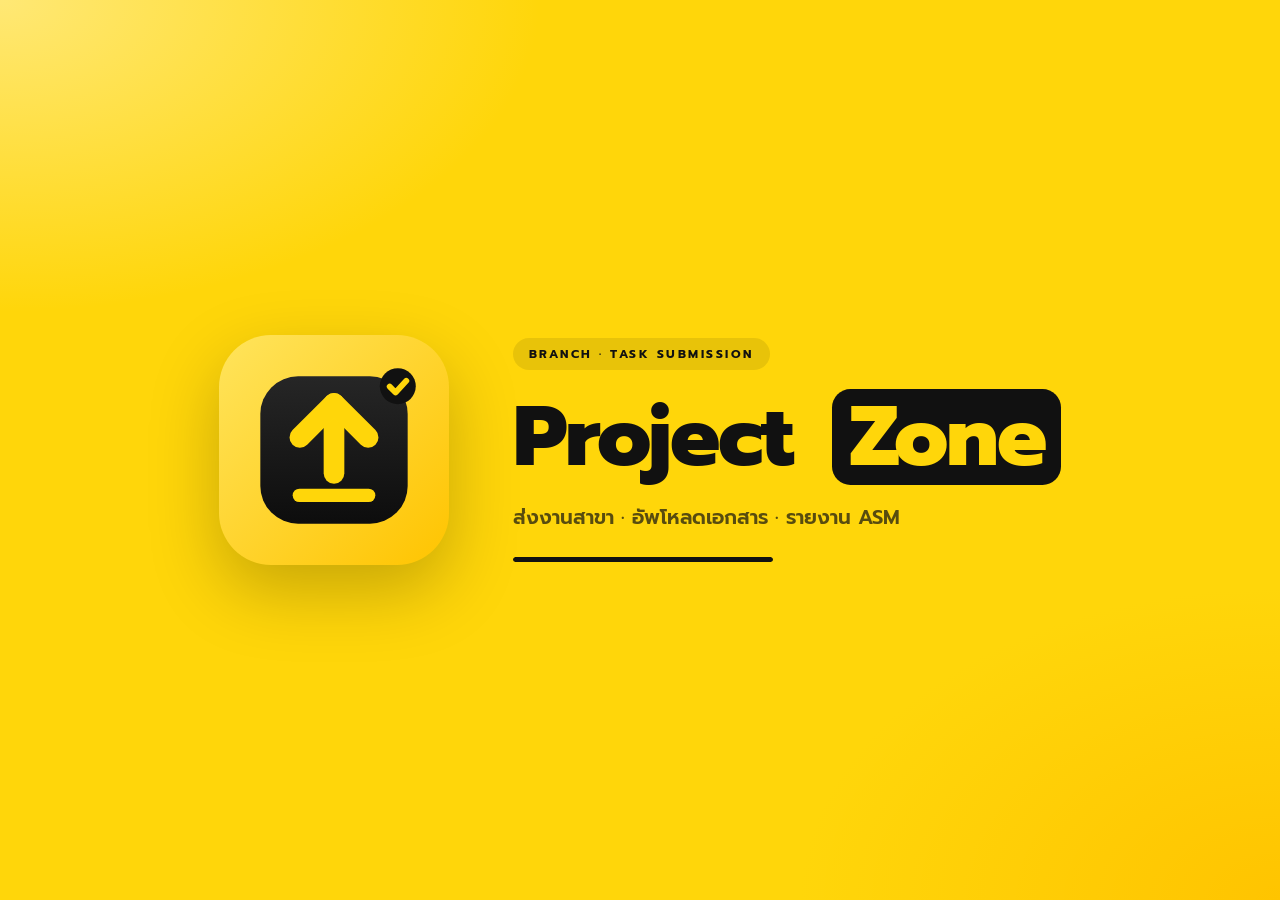
==== commit 2a184b3f: "Add files via upload" ====
--- a/index.html
+++ b/index.html
@@ -25,10 +25,69 @@
 <link rel="preconnect" href="https://fonts.googleapis.com">
 <link rel="preconnect" href="https://fonts.gstatic.com" crossorigin>
 <link href="https://fonts.googleapis.com/css2?family=Prompt:wght@400;500;600;700;800&display=swap" rel="stylesheet">
+<script>try{if(sessionStorage.getItem("pz_splash"))document.documentElement.classList.add("no-splash")}catch(e){}</script>
 <link rel="stylesheet" href="style.css">
 <script src="config.js"></script>
 </head>
 <body>
+<div id="splash" class="splash" aria-hidden="true">
+  <div class="sp-in">
+    <svg class="sp-logo" viewBox="0 0 512 512">
+      <defs>
+        <linearGradient id="spg" x1="0" y1="0" x2="1" y2="1"><stop offset="0" stop-color="#FFE45C"/><stop offset="1" stop-color="#FFC400"/></linearGradient>
+        <linearGradient id="spk" x1="0" y1="0" x2="0" y2="1"><stop offset="0" stop-color="#262626"/><stop offset="1" stop-color="#0d0d0d"/></linearGradient>
+        <clipPath id="spc"><rect x="92" y="92" width="328" height="328" rx="84"/></clipPath>
+      </defs>
+      <rect class="sp-bg" width="512" height="512" rx="116" fill="url(#spg)"/>
+      <rect class="sp-box" x="92" y="92" width="328" height="328" rx="84" fill="url(#spk)"/>
+      <g clip-path="url(#spc)">
+        <g class="sp-trail"><rect x="244" y="250" width="24" height="150" rx="12" fill="#FFD60A" opacity=".18"/></g>
+        <g class="sp-arrow">
+          <path d="M256 152 L256 308" stroke="#FFD60A" stroke-width="46" stroke-linecap="round"/>
+          <path d="M180 228 L256 152 L332 228" fill="none" stroke="#FFD60A" stroke-width="46" stroke-linecap="round" stroke-linejoin="round"/>
+        </g>
+      </g>
+      <rect class="sp-bar" x="164" y="342" width="184" height="30" rx="15" fill="#FFD60A" opacity=".55"/>
+      <g class="sp-chk">
+        <circle cx="398" cy="114" r="40" fill="#111"/>
+        <path d="M380 115 L393 128 L417 102" fill="none" stroke="#FFD60A" stroke-width="13" stroke-linecap="round" stroke-linejoin="round"/>
+      </g>
+    </svg>
+    <div class="sp-txt">
+      <div class="sp-tag">BRANCH · TASK SUBMISSION</div>
+      <div class="sp-title"><span id="spType"></span><i class="sp-caret"></i></div>
+      <div class="sp-sub">ส่งงานสาขา · อัพโหลดเอกสาร · รายงาน ASM</div>
+      <div class="sp-prog"><i></i></div>
+    </div>
+  </div>
+</div>
+<script>
+(function(){
+  var el = document.getElementById('splash'), H = document.documentElement;
+  if (!el) return;
+  if (H.classList.contains('no-splash')){ el.remove(); return; }
+  try { sessionStorage.setItem('pz_splash', '1'); } catch(e){}
+  var reduce = window.matchMedia && matchMedia('(prefers-reduced-motion: reduce)').matches;
+  H.classList.add('splashing'); el.classList.add('play');
+  var t = document.getElementById('spType'), word = 'Project Zone', i = 0, z = null;
+  function type(){
+    if (i >= word.length){ el.classList.add('typed'); return; }
+    var c = word.charAt(i++);
+    if (i === 9){ z = document.createElement('span'); z.className = 'z'; t.appendChild(z); }
+    (z || t).appendChild(document.createTextNode(c));
+    setTimeout(type, c === ' ' ? 120 : 55 + Math.random() * 45);
+  }
+  setTimeout(type, reduce ? 0 : 480);
+  var done = false;
+  function end(){
+    if (done) return; done = true;
+    el.classList.add('out'); H.classList.remove('splashing');
+    setTimeout(function(){ el.remove(); }, 800);
+  }
+  setTimeout(end, reduce ? 700 : 2400);
+  el.addEventListener('click', end);
+})();
+</script>
 <div class="page">
   <header class="topbar">
     <div>
--- a/style.css
+++ b/style.css
@@ -366,6 +366,55 @@
 .savebar .mini.y{min-width:84px}
 .spin.dk{width:18px;height:18px;border-color:rgba(0,0,0,.2);border-top-color:#000}
 
+
+/* ---------- Splash ---------- */
+.no-splash .splash{display:none}
+html.splashing,html.splashing body{overflow:hidden}
+html.splashing .page,html.splashing .page *{animation-play-state:paused!important}
+.splash{position:fixed;inset:0;z-index:100;display:grid;place-items:center;padding:24px;overflow:hidden;cursor:pointer;
+  background:radial-gradient(900px 520px at 0% 0%,#FFE875,transparent 60%),radial-gradient(800px 520px at 100% 100%,#FFC400,transparent 60%),#FFD60A;
+  color:#111;transition:transform .8s cubic-bezier(.76,0,.24,1),border-radius .8s cubic-bezier(.76,0,.24,1)}
+.splash.out{transform:translateY(-104%);border-radius:0 0 48px 48px;box-shadow:0 30px 60px rgba(0,0,0,.25);pointer-events:none}
+.splash.out .sp-in{transform:translateY(60px) scale(.96);opacity:0}
+.sp-in{display:flex;flex-direction:column;align-items:center;gap:28px;text-align:center;transition:transform .7s cubic-bezier(.76,0,.24,1),opacity .5s}
+.sp-logo{width:clamp(150px,38vw,230px);height:auto;overflow:visible;filter:drop-shadow(0 26px 34px rgba(0,0,0,.22))}
+.sp-logo *{transform-box:fill-box;transform-origin:center}
+.sp-bg,.sp-box,.sp-arrow,.sp-bar,.sp-chk,.sp-trail{opacity:0}
+.play .sp-bg{animation:spPop .7s .05s var(--bounce) forwards}
+.play .sp-box{animation:spBox .9s .25s var(--spring) forwards}
+.play .sp-arrow{animation:spShoot .75s .55s cubic-bezier(.2,.9,.3,1.25) forwards}
+.play .sp-trail{animation:spTrail .6s .55s ease-out forwards}
+.play .sp-bar{transform-origin:left center;animation:spBar .5s 1s var(--spring) forwards}
+.play .sp-chk{animation:spChk .55s 1.15s var(--bounce) forwards}
+.sp-txt{display:flex;flex-direction:column;align-items:center}
+.sp-tag{padding:8px 16px;border-radius:99px;background:rgba(0,0,0,.09);font-size:12px;font-weight:700;letter-spacing:2.5px;opacity:0}
+.play .sp-tag{animation:spUp .6s .35s var(--spring) forwards}
+.sp-title{display:flex;align-items:center;min-height:1.25em;margin-top:14px;font-size:clamp(44px,11vw,84px);font-weight:800;letter-spacing:-2px;line-height:1.15;white-space:pre}
+.sp-title .z{display:inline-block;margin-left:.18em;padding:0 .2em;border-radius:.22em;background:#111;color:var(--y);animation:spZ .35s var(--bounce) both}
+.sp-caret{display:inline-block;width:.09em;height:.9em;margin-left:.08em;border-radius:3px;background:#111;animation:spBlink .9s steps(1) infinite}
+.typed .sp-caret{animation:spBlink .9s steps(1) 2,spGone .2s 1.2s forwards}
+.sp-sub{margin-top:14px;font-size:clamp(14px,3.6vw,20px);font-weight:600;color:rgba(17,17,17,.7);opacity:0}
+.play .sp-sub{animation:spUp .6s 1.35s var(--spring) forwards}
+.sp-prog{width:min(220px,60vw);height:5px;margin-top:26px;border-radius:9px;background:rgba(0,0,0,.12);overflow:hidden}
+.sp-prog i{display:block;height:100%;width:100%;border-radius:inherit;background:#111;transform:scaleX(0);transform-origin:left}
+.play .sp-prog i{animation:spProg 2.2s .1s cubic-bezier(.65,0,.35,1) forwards}
+@media (min-width:860px){
+  .sp-in{flex-direction:row;gap:64px;text-align:left}
+  .sp-txt{align-items:flex-start}
+  .sp-prog{width:260px}
+}
+@keyframes spPop{0%{opacity:0;transform:scale(.3) rotate(-14deg)}100%{opacity:1;transform:none}}
+@keyframes spBox{0%{opacity:0;transform:scale(.5)}60%{opacity:1;transform:scale(1.04)}78%{transform:scale(1)}88%{transform:scaleX(1.04) scaleY(.94)}100%{opacity:1;transform:none}}
+@keyframes spShoot{0%{opacity:0;transform:translateY(260px)}25%{opacity:1}70%{transform:translateY(-34px)}86%{transform:translateY(9px)}100%{opacity:1;transform:none}}
+@keyframes spTrail{0%{opacity:0;transform:translateY(120px) scaleY(.4)}40%{opacity:1}100%{opacity:0;transform:translateY(-140px) scaleY(1.4)}}
+@keyframes spBar{0%{opacity:0;transform:scaleX(0)}100%{opacity:1;transform:none}}
+@keyframes spChk{0%{opacity:0;transform:scale(0) rotate(-90deg)}100%{opacity:1;transform:none}}
+@keyframes spUp{0%{opacity:0;transform:translateY(14px)}100%{opacity:1;transform:none}}
+@keyframes spZ{0%{transform:scale(.4);opacity:0}100%{transform:none;opacity:1}}
+@keyframes spBlink{50%{opacity:0}}
+@keyframes spGone{to{opacity:0;width:0;margin:0}}
+@keyframes spProg{to{transform:scaleX(1)}}
+
 /* ---------- Responsive ---------- */
 @media (min-width:860px){
   .page{padding-left:24px;padding-right:24px}
